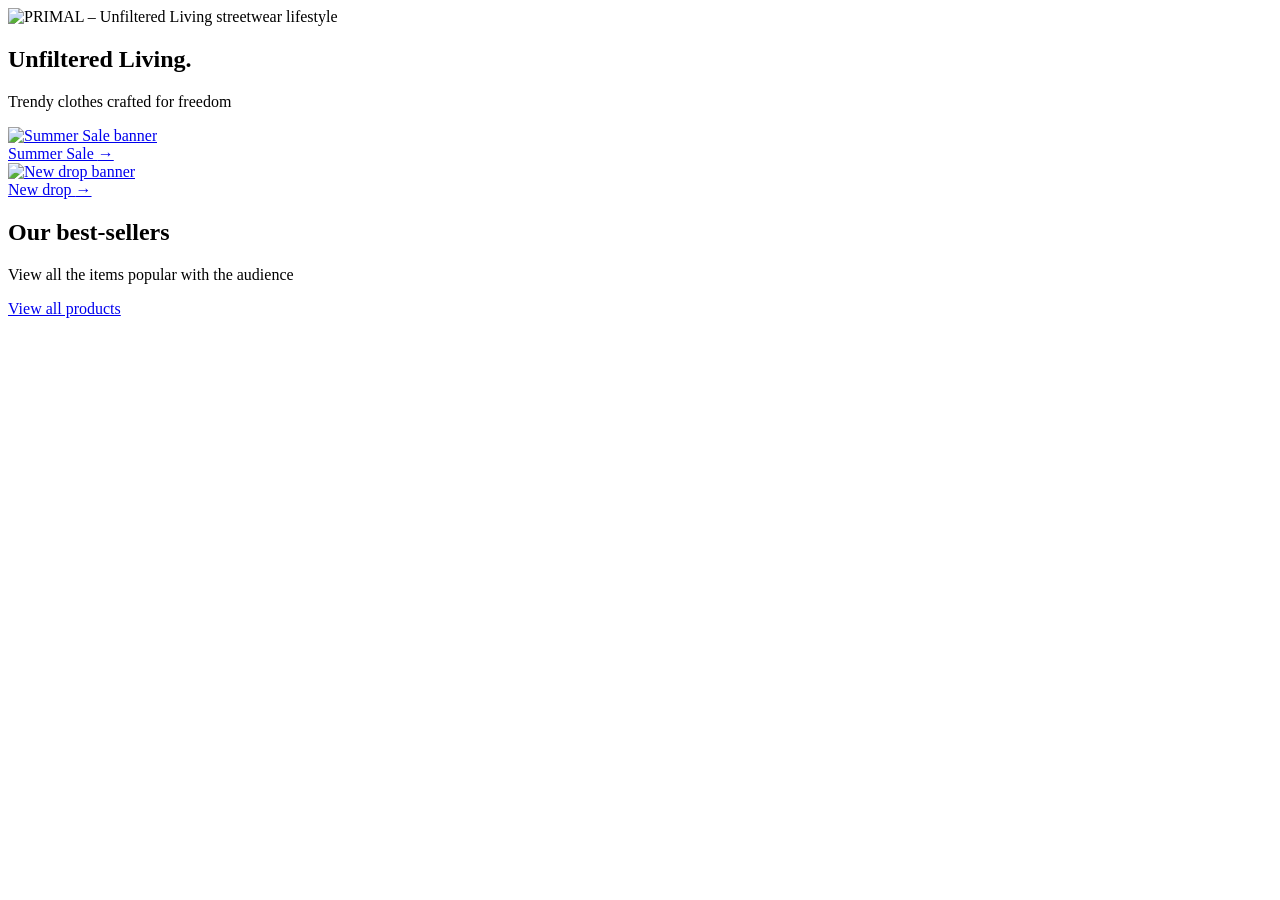
==== index.html @ 14a8c1c4 "si" ====
<!DOCTYPE html>
<html lang="nl">
<head>
  <meta charset="UTF-8">
  <meta name="viewport" content="width=device-width, initial-scale=1.0">
  <title>PRIMAL – Unfiltered Living</title>
  <meta name="description" content="PRIMAL streetwear – trendy clothes crafted for freedom.">
  <link rel="preconnect" href="https://fonts.googleapis.com">
  <link href="https://fonts.googleapis.com/css2?family=Barlow+Condensed:ital,wght@0,400;0,700;0,900;1,900&family=Barlow:wght@400;500;600;700&display=swap" rel="stylesheet">
  <link rel="stylesheet" href="style.css">
</head>
<body>
 
  <div id="navbar-placeholder"></div>
 
  <main>
 
    <section class="hero" aria-label="Hero banner">
 
      <div class="hero__main">
        <img
          src="https://images.unsplash.com/photo-1523398002811-999ca8dec234?w=900&q=80"
          alt="PRIMAL – Unfiltered Living streetwear lifestyle"
          loading="eager"
        >
        <div class="hero__main-text">
          <h1>Unfiltered Living.</h1>
          <p>Trendy clothes crafted for freedom</p>
        </div>
      </div>
 
      
      <div class="hero__banners">
    
        <a href="shop.html" class="hero__banner" aria-label="Summer Sale – view products">
          <img
            src="https://images.unsplash.com/photo-1515886657613-9f3515b0c78f?w=500&q=80"
            alt="Summer Sale banner"
            loading="eager"
          >
          <div class="hero__banner-label">
            Summer Sale
            <span class="arrow">→</span>
          </div>
        </a>
 
        <a href="shop.html" class="hero__banner" aria-label="New drop – view products">
          <img
            src="https://images.unsplash.com/photo-1552374196-1ab2a1c593e8?w=500&q=80"
            alt="New drop banner"
            loading="eager"
          >
          <div class="hero__banner-label">
            New drop
            <span class="arrow">→</span>
          </div>
        </a>
      </div>
 
    </section>

    <section class="best-sellers" aria-label="Best sellers">
      <div class="section-header">
        <div>
          <h2>Our best-sellers</h2>
          <p>View all the items popular with the audience</p>
        </div>
        <a href="shop.html" class="section-header__link">View all products</a>
      </div>
 
      <div class="product-grid" id="bestsellers-grid" aria-label="Best-seller products">
        
      </div>
    </section>
 
  </main>
 
  
  <div id="footer-placeholder"></div>
 
  
  <script src="script.js"></script>
  <script src="components.js"></script>
  <script>
  
    document.addEventListener('DOMContentLoaded', async () => {
      injectNavbar('home');
      injectFooter();
 
      updateNavAuth();
      updateCartBadge();
      initMobileMenu();

      const products = await loadAllProducts();
      const grid = document.getElementById('bestsellers-grid');
 
      const bestSellers = products.slice(0, 4);
      bestSellers.forEach(product => {
        grid.appendChild(createProductCard(product));
      });
    });
  </script>
 
</body>
</html>
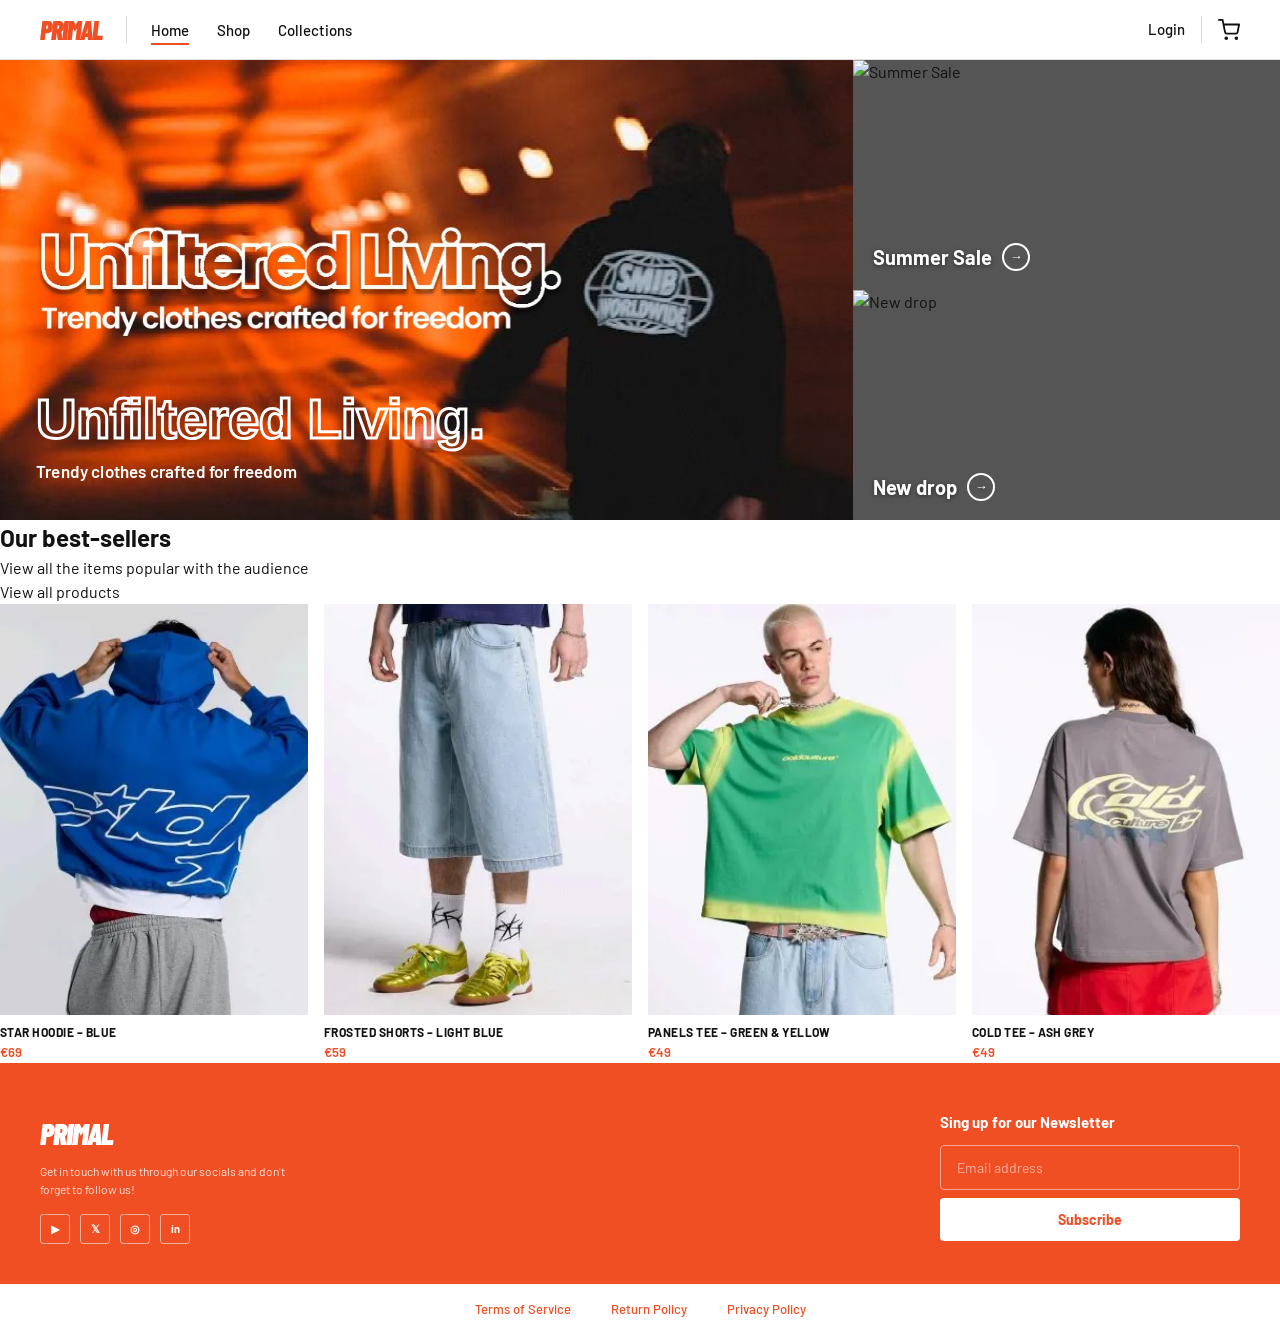
==== commit 63695d9b: "sisisisisisi" ====
--- a/index.html
+++ b/index.html
@@ -10,97 +10,127 @@
   <link rel="stylesheet" href="style.css">
 </head>
 <body>
- 
+
   <div id="navbar-placeholder"></div>
- 
+
   <main>
- 
-    <section class="hero" aria-label="Hero banner">
- 
-      <div class="hero__main">
+
+    <section class="hero" aria-label="Hero">
+
+      <div class="hero__left">
         <img
-          src="https://images.unsplash.com/photo-1523398002811-999ca8dec234?w=900&q=80"
-          alt="PRIMAL – Unfiltered Living streetwear lifestyle"
+          src="[data-uri]"
+          alt="PRIMAL – Unfiltered Living"
           loading="eager"
         >
-        <div class="hero__main-text">
+        <div class="hero__left-text">
           <h1>Unfiltered Living.</h1>
           <p>Trendy clothes crafted for freedom</p>
         </div>
       </div>
- 
-      
-      <div class="hero__banners">
-    
-        <a href="shop.html" class="hero__banner" aria-label="Summer Sale – view products">
+
+      <div class="hero__right">
+
+        <a href="shop.html" class="hero__banner" aria-label="Summer Sale">
           <img
             src="https://images.unsplash.com/photo-1515886657613-9f3515b0c78f?w=500&q=80"
-            alt="Summer Sale banner"
+            alt="Summer Sale"
             loading="eager"
           >
           <div class="hero__banner-label">
             Summer Sale
-            <span class="arrow">→</span>
+            <span class="banner-arrow">→</span>
           </div>
         </a>
- 
-        <a href="shop.html" class="hero__banner" aria-label="New drop – view products">
+
+        <a href="shop.html" class="hero__banner" aria-label="New drop">
           <img
             src="https://images.unsplash.com/photo-1552374196-1ab2a1c593e8?w=500&q=80"
-            alt="New drop banner"
+            alt="New drop"
             loading="eager"
           >
           <div class="hero__banner-label">
             New drop
-            <span class="arrow">→</span>
+            <span class="banner-arrow">→</span>
           </div>
         </a>
+
       </div>
- 
     </section>
 
-    <section class="best-sellers" aria-label="Best sellers">
+    <section class="best-sellers" aria-label="Best-sellers">
       <div class="section-header">
         <div>
           <h2>Our best-sellers</h2>
           <p>View all the items popular with the audience</p>
         </div>
-        <a href="shop.html" class="section-header__link">View all products</a>
+        <a href="shop.html" class="view-all-link">View all products</a>
       </div>
- 
-      <div class="product-grid" id="bestsellers-grid" aria-label="Best-seller products">
-        
+
+      <div class="product-grid" id="bestsellers-grid" aria-label="Best-seller producten">
       </div>
     </section>
- 
+
   </main>
- 
-  
+
   <div id="footer-placeholder"></div>
- 
-  
+
   <script src="script.js"></script>
   <script src="components.js"></script>
   <script>
-  
+    
     document.addEventListener('DOMContentLoaded', async () => {
       injectNavbar('home');
       injectFooter();
- 
+
       updateNavAuth();
       updateCartBadge();
+      setActiveNav();
       initMobileMenu();
 
-      const products = await loadAllProducts();
+      const fallbackBestSellers = [
+        {
+          id: 1,
+          name: "Star Hoodie",
+          color: "Blue",
+          price: 69,
+          image: "[data-uri]"
+        },
+        {
+          id: 2,
+          name: "Frosted Shorts",
+          color: "Light Blue",
+          price: 59,
+          image: "[data-uri]"
+        },
+        {
+          id: 3,
+          name: "Panels Tee",
+          color: "Green & Yellow",
+          price: 49,
+          image: "[data-uri]"
+        },
+        {
+          id: 4,
+          name: "Cold Tee",
+          color: "Ash Grey",
+          price: 49,
+          image: "[data-uri]"
+        }
+      ];
+
       const grid = document.getElementById('bestsellers-grid');
- 
-      const bestSellers = products.slice(0, 4);
-      bestSellers.forEach(product => {
-        grid.appendChild(createProductCard(product));
-      });
+      try {
+        const products = await loadAllProducts();
+        if (products.length > 0) {
+          products.slice(0, 4).forEach(p => grid.appendChild(createProductCard(p)));
+        } else {
+          fallbackBestSellers.forEach(p => grid.appendChild(createProductCard(p)));
+        }
+      } catch (e) {
+        fallbackBestSellers.forEach(p => grid.appendChild(createProductCard(p)));
+      }
     });
   </script>
- 
 </body>
-</html>
- +</html>
--- a/style.css
+++ b/style.css
@@ -0,0 +1,827 @@
+:root {
+  --red:        #f04e23;
+  --red-dark:   #d43d15;
+  --black:      #111111;
+  --white:      #ffffff;
+  --grey-bg:    #f5f5f5;
+  --grey-border:#e0e0e0;
+  --grey-text:  #666666;
+  --grey-dark:  #333333;
+  --font-head:  'Barlow Condensed', 'Arial Narrow', Arial, sans-serif;
+  --font-body:  'Barlow', Arial, sans-serif;
+  --ease:       0.2s ease;
+}
+
+/* Reset */
+*, *::before, *::after { box-sizing: border-box; margin: 0; padding: 0; }
+html { scroll-behavior: smooth; }
+body { font-family: var(--font-body); color: var(--black); background: var(--white); line-height: 1.5; }
+img { max-width: 100%; display: block; }
+a { color: inherit; text-decoration: none; }
+ul { list-style: none; }
+button { cursor: pointer; border: none; background: none; font-family: inherit; }
+input, textarea { font-family: inherit; }
+
+/* NAVBAR */
+.navbar {
+  display: flex;
+  align-items: center;
+  padding: 0 40px;
+  height: 60px;
+  background: var(--white);
+  border-bottom: 1px solid var(--grey-border);
+  position: sticky;
+  top: 0;
+  z-index: 200;
+}
+
+.navbar__logo-text {
+  font-family: var(--font-head);
+  font-size: 26px;
+  font-weight: 900;
+  font-style: italic;
+  color: var(--red);
+  letter-spacing: -1px;
+  text-transform: uppercase;
+}
+
+.navbar__div {
+  width: 1px;
+  height: 28px;
+  background: var(--grey-border);
+  margin: 0 24px;
+}
+
+.navbar__links {
+  display: flex;
+  gap: 28px;
+  flex: 1;
+}
+
+.navbar__links a {
+  font-size: 15px;
+  font-weight: 500;
+  color: var(--black);
+  padding-bottom: 4px;
+  border-bottom: 2px solid transparent;
+  transition: border-color var(--ease);
+}
+
+.navbar__links a.active,
+.navbar__links a:hover {
+  border-bottom-color: var(--red);
+}
+
+.navbar__right {
+  display: flex;
+  align-items: center;
+  gap: 16px;
+  margin-left: auto;
+}
+
+.nav-login-link {
+  font-size: 15px;
+  font-weight: 500;
+  color: var(--black);
+  transition: color var(--ease);
+}
+.nav-login-link:hover { color: var(--red); }
+.nav-login-link.active {
+  color: var(--red);
+  border-bottom: 2px solid var(--red);
+  padding-bottom: 2px;
+}
+
+.navbar__right-div {
+  width: 1px;
+  height: 28px;
+  background: var(--grey-border);
+}
+
+.nav-cart-btn {
+  position: relative;
+  display: flex;
+  align-items: center;
+  color: var(--black);
+  transition: color var(--ease);
+}
+.nav-cart-btn:hover { color: var(--red); }
+
+.cart-badge {
+  position: absolute;
+  top: -7px;
+  right: -9px;
+  background: var(--red);
+  color: var(--white);
+  font-size: 10px;
+  font-weight: 700;
+  width: 18px;
+  height: 18px;
+  border-radius: 50%;
+  display: none;
+  align-items: center;
+  justify-content: center;
+}
+
+.nav-add-btn {
+  display: none;
+  align-items: center;
+  color: var(--red);
+  transition: opacity var(--ease);
+}
+.nav-add-btn:hover { opacity: 0.75; }
+
+.nav-hamburger {
+  display: none;
+  flex-direction: column;
+  gap: 5px;
+  margin-left: auto;
+  padding: 4px;
+}
+.nav-hamburger span {
+  display: block;
+  width: 22px;
+  height: 2px;
+  background: var(--black);
+  border-radius: 2px;
+}
+
+.navbar__mobile {
+  display: none;
+  position: absolute;
+  top: 60px;
+  left: 0; right: 0;
+  background: var(--white);
+  border-bottom: 1px solid var(--grey-border);
+  padding: 16px 24px;
+  z-index: 199;
+}
+.navbar__mobile.open { display: block; }
+.navbar__mobile a {
+  display: block;
+  padding: 10px 0;
+  font-size: 15px;
+  font-weight: 500;
+  border-bottom: 1px solid var(--grey-border);
+}
+.navbar__mobile a:last-child { border-bottom: none; }
+
+/* HOME */
+.hero {
+  display: grid;
+  grid-template-columns: 2fr 1fr;
+  height: 460px;
+}
+
+.hero__left {
+  position: relative;
+  overflow: hidden;
+  background: #1e1e1e;
+}
+.hero__left img {
+  width: 100%; height: 100%;
+  object-fit: cover;
+  opacity: 1;
+}
+.hero__left-text {
+  position: absolute;
+  bottom: 36px;
+  left: 36px;
+  right: 36px;
+}
+.hero__left-text h1 {
+  font-family: 'Barlow', Arial, sans-serif;
+  font-size: 56px;
+  font-weight: 900;
+  font-style: normal;
+  text-transform: none;
+  line-height: 1.05;
+  letter-spacing: -0.5px;
+  color: transparent;
+  -webkit-text-stroke: 3px var(--white);
+  paint-order: stroke fill;
+}
+.hero__left-text p {
+  font-family: 'Barlow', Arial, sans-serif;
+  font-size: 17px;
+  color: var(--white);
+  margin-top: 10px;
+  font-weight: 600;
+  letter-spacing: 0.01em;
+}
+
+.hero__right {
+  display: flex;
+  flex-direction: column;
+}
+
+.hero__banner {
+  flex: 1;
+  position: relative;
+  overflow: hidden;
+  background: #555;
+  display: block;
+}
+.hero__banner img {
+  width: 100%; height: 100%;
+  object-fit: cover;
+  transition: transform 0.35s ease;
+}
+.hero__banner:hover img { transform: scale(1.05); }
+
+.hero__banner-label {
+  position: absolute;
+  bottom: 18px;
+  left: 20px;
+  display: flex;
+  align-items: center;
+  gap: 10px;
+  color: var(--white);
+  font-size: 20px;
+  font-weight: 700;
+  text-shadow: 0 1px 4px rgba(0,0,0,0.5);
+}
+.banner-arrow {
+  width: 28px; height: 28px;
+  border: 2px solid var(--white);
+  border-radius: 50%;
+  display: flex; align-items: center; justify-content: center;
+  font-size: 13px;
+}
+
+/* PRODUCT GRID */
+.product-grid {
+  display: grid;
+  grid-template-columns: repeat(4, 1fr);
+  gap: 16px;
+}
+
+.product-card { cursor: pointer; }
+
+.product-card__img {
+  aspect-ratio: 3 / 4;
+  overflow: hidden;
+  background: var(--grey-bg);
+  margin-bottom: 10px;
+}
+.product-card__img img {
+  width: 100%; height: 100%;
+  object-fit: cover;
+  transition: transform 0.35s ease;
+}
+.product-card:hover .product-card__img img { transform: scale(1.04); }
+
+.product-card__name {
+  font-size: 12px;
+  font-weight: 700;
+  text-transform: uppercase;
+  letter-spacing: 0.04em;
+  margin-bottom: 3px;
+  color: var(--black);
+  line-height: 1.3;
+}
+
+.product-card__price {
+  font-size: 13px;
+  color: var(--red);
+  font-weight: 600;
+}
+
+/* FOOTER */
+footer {
+  background: var(--red);
+  color: var(--white);
+  padding: 48px 40px 0;
+}
+
+.footer__top {
+  display: flex;
+  justify-content: space-between;
+  align-items: flex-start;
+  gap: 40px;
+  flex-wrap: wrap;
+  padding-bottom: 40px;
+}
+
+.footer__logo {
+  font-family: var(--font-head);
+  font-size: 30px;
+  font-weight: 900;
+  font-style: italic;
+  color: var(--white);
+  text-transform: uppercase;
+  letter-spacing: -1px;
+  display: block;
+  margin-bottom: 6px;
+}
+.footer__tagline {
+  font-size: 12px;
+  opacity: 0.85;
+  margin-bottom: 16px;
+  max-width: 260px;
+}
+
+.footer__socials {
+  display: flex;
+  gap: 10px;
+}
+.social-icon {
+  width: 30px; height: 30px;
+  border: 1.5px solid rgba(255,255,255,0.55);
+  border-radius: 3px;
+  display: flex; align-items: center; justify-content: center;
+  color: var(--white);
+  font-size: 11px;
+  font-weight: 700;
+  transition: border-color var(--ease), background var(--ease);
+  text-decoration: none;
+}
+.social-icon:hover { border-color: var(--white); background: rgba(255,255,255,0.15); }
+
+.footer__newsletter h3 {
+  font-size: 15px;
+  font-weight: 700;
+  margin-bottom: 12px;
+}
+.footer__newsletter input {
+  display: block;
+  width: 300px;
+  padding: 13px 16px;
+  border: 1.5px solid rgba(255,255,255,0.5);
+  border-radius: 4px;
+  background: transparent;
+  color: var(--white);
+  font-size: 14px;
+  margin-bottom: 8px;
+  outline: none;
+  transition: border-color var(--ease);
+}
+.footer__newsletter input::placeholder { color: rgba(255,255,255,0.55); }
+.footer__newsletter input:focus { border-color: var(--white); }
+.footer__newsletter button {
+  display: block;
+  width: 300px;
+  padding: 13px;
+  background: var(--white);
+  color: var(--red);
+  font-weight: 700;
+  font-size: 14px;
+  border-radius: 4px;
+  transition: opacity var(--ease);
+}
+.footer__newsletter button:hover { opacity: 0.9; }
+
+.footer__bottom {
+  background: var(--white);
+  display: flex;
+  justify-content: center;
+  gap: 40px;
+  padding: 16px 40px;
+  margin: 0 -40px;
+}
+.footer__bottom a {
+  font-size: 13px;
+  color: var(--red);
+  font-weight: 500;
+  transition: opacity var(--ease);
+}
+.footer__bottom a:hover { opacity: 0.7; }
+
+/* SHOP PAGE */
+.shop-banner {
+  position: relative;
+  height: 200px;
+  overflow: hidden;
+  background: #1e1e1e;
+}
+.shop-banner img { width: 100%; height: 100%; object-fit: cover; opacity: 0.65; }
+.shop-banner__text {
+  position: absolute;
+  bottom: 28px;
+  left: 40px;
+}
+.shop-banner__text h1 {
+  font-family: var(--font-head);
+  font-size: 46px;
+  font-weight: 900;
+  font-style: italic;
+  color: var(--white);
+  text-transform: uppercase;
+}
+
+.shop-bar {
+  display: flex;
+  justify-content: space-between;
+  align-items: center;
+  padding: 24px 40px 16px;
+}
+.shop-bar__count {
+  font-family: var(--font-head);
+  font-size: 22px;
+  font-weight: 700;
+}
+.shop-bar__sort { display: flex; gap: 8px; }
+
+.sort-btn {
+  display: flex;
+  align-items: center;
+  gap: 6px;
+  padding: 8px 14px;
+  border: 1.5px solid var(--red);
+  border-radius: 4px;
+  font-size: 12px;
+  font-weight: 600;
+  color: var(--grey-dark);
+  background: var(--white);
+  transition: background var(--ease), color var(--ease);
+}
+.sort-btn:hover, .sort-btn.active { background: var(--red); color: var(--white); }
+
+.shop-grid-wrap { padding: 0 40px 64px; }
+
+/* PRODUCT DETAIL PAGE */
+.detail-wrap {
+  display: grid;
+  grid-template-columns: 110px 1fr 1fr;
+  gap: 28px;
+  padding: 40px;
+  max-width: 1100px;
+  margin: 0 auto;
+}
+
+.detail-thumbs {
+  display: flex;
+  flex-direction: column;
+  gap: 10px;
+}
+.thumb {
+  width: 100px; height: 100px;
+  overflow: hidden;
+  background: var(--grey-bg);
+  border: 2px solid transparent;
+  cursor: pointer;
+  transition: border-color var(--ease);
+}
+.thumb img { width: 100%; height: 100%; object-fit: cover; }
+.thumb:hover, .thumb.active { border-color: var(--red); }
+
+.detail-main-img { height: 530px; overflow: hidden; background: var(--grey-bg); }
+.detail-main-img img { width: 100%; height: 100%; object-fit: cover; }
+
+.detail-info h1 {
+  font-family: var(--font-head);
+  font-size: 26px;
+  font-weight: 900;
+  text-transform: uppercase;
+  letter-spacing: 0.02em;
+  margin-bottom: 10px;
+}
+.detail-info .desc {
+  font-size: 14px;
+  color: var(--grey-text);
+  line-height: 1.65;
+  margin-bottom: 22px;
+}
+.detail-price {
+  font-family: var(--font-head);
+  font-size: 50px;
+  font-weight: 900;
+  color: var(--red);
+  margin-bottom: 24px;
+  line-height: 1;
+}
+.size-title {
+  font-size: 14px;
+  font-weight: 700;
+  text-transform: uppercase;
+  letter-spacing: 0.05em;
+  margin-bottom: 10px;
+}
+.size-row {
+  display: flex;
+  gap: 8px;
+  flex-wrap: wrap;
+  margin-bottom: 28px;
+}
+.size-btn {
+  width: 52px; height: 52px;
+  border: 1.5px solid var(--grey-border);
+  border-radius: 4px;
+  font-size: 14px;
+  font-weight: 600;
+  color: var(--grey-dark);
+  background: var(--white);
+  transition: all var(--ease);
+}
+.size-btn:hover, .size-btn.selected {
+  background: var(--red);
+  border-color: var(--red);
+  color: var(--white);
+}
+
+.btn-cart {
+  width: 100%;
+  padding: 18px;
+  background: var(--red);
+  color: var(--white);
+  font-size: 15px;
+  font-weight: 700;
+  text-transform: uppercase;
+  letter-spacing: 0.1em;
+  border-radius: 4px;
+  display: flex;
+  align-items: center;
+  justify-content: center;
+  gap: 10px;
+  transition: background var(--ease);
+}
+.btn-cart:hover { background: var(--red-dark); }
+
+/* CART PAGE */
+.cart-wrap {
+  display: grid;
+  grid-template-columns: 1fr 300px;
+  gap: 48px;
+  padding: 40px;
+  max-width: 1100px;
+  margin: 0 auto;
+}
+.cart-heading {
+  font-family: var(--font-head);
+  font-size: 42px;
+  font-weight: 900;
+  font-style: italic;
+  color: var(--red);
+  text-transform: uppercase;
+  grid-column: 1 / -1;
+}
+.cart-head {
+  display: grid;
+  grid-template-columns: 1fr 80px 100px 40px;
+  padding-bottom: 10px;
+  border-bottom: 1px solid var(--grey-border);
+  font-size: 13px;
+  color: var(--grey-text);
+  font-weight: 600;
+  text-transform: uppercase;
+  letter-spacing: 0.04em;
+  gap: 12px;
+}
+.cart-row {
+  display: grid;
+  grid-template-columns: 90px 1fr 80px 100px 40px;
+  align-items: center;
+  gap: 16px;
+  padding: 18px 0;
+  border-bottom: 1px solid var(--grey-bg);
+}
+.cart-row__img { width: 90px; height: 90px; overflow: hidden; background: var(--grey-bg); }
+.cart-row__img img { width: 100%; height: 100%; object-fit: cover; }
+.cart-row__name { font-size: 13px; font-weight: 700; text-transform: uppercase; letter-spacing: 0.04em; margin-bottom: 3px; }
+.cart-row__size { font-size: 12px; color: var(--grey-text); }
+.cart-row__qty { font-size: 15px; font-weight: 500; text-align: center; }
+.cart-row__sub { font-size: 15px; font-weight: 600; }
+.cart-row__rm { font-size: 20px; color: var(--grey-text); transition: color var(--ease); text-align: center; cursor: pointer; background: none; border: none; }
+.cart-row__rm:hover { color: var(--red); }
+
+.cart-empty { padding: 60px 0; color: var(--grey-text); font-size: 15px; }
+.cart-empty a { color: var(--red); text-decoration: underline; font-weight: 600; }
+
+.btn-continue {
+  display: inline-flex;
+  align-items: center;
+  gap: 8px;
+  padding: 10px 20px;
+  border: 1.5px solid var(--grey-border);
+  border-radius: 4px;
+  font-size: 13px;
+  font-weight: 600;
+  color: var(--grey-dark);
+  margin-top: 24px;
+  transition: border-color var(--ease), color var(--ease);
+}
+.btn-continue:hover { border-color: var(--red); color: var(--red); }
+
+.cart-summary {
+  border: 1px solid var(--grey-border);
+  border-radius: 4px;
+  padding: 24px;
+  align-self: start;
+  grid-row: 2;
+}
+.cart-summary h2 {
+  font-family: var(--font-head);
+  font-size: 26px;
+  font-weight: 900;
+  font-style: italic;
+  color: var(--red);
+  text-transform: uppercase;
+  padding-bottom: 14px;
+  border-bottom: 1px solid var(--grey-border);
+  margin-bottom: 16px;
+}
+.sum-row {
+  display: flex;
+  justify-content: space-between;
+  font-size: 14px;
+  color: var(--grey-dark);
+  margin-bottom: 10px;
+}
+.sum-row--total {
+  font-size: 15px;
+  font-weight: 700;
+  color: var(--black);
+  margin-top: 16px;
+  padding-top: 16px;
+  border-top: 1px solid var(--grey-border);
+}
+.btn-checkout {
+  width: 100%;
+  padding: 15px;
+  background: var(--red);
+  color: var(--white);
+  font-size: 14px;
+  font-weight: 700;
+  text-transform: uppercase;
+  letter-spacing: 0.08em;
+  border-radius: 4px;
+  margin-top: 18px;
+  transition: background var(--ease);
+}
+.btn-checkout:hover { background: var(--red-dark); }
+
+/* AUTH PAGES */
+.auth-page {
+  min-height: calc(100vh - 60px - 280px);
+  display: flex;
+  align-items: center;
+  justify-content: center;
+  padding: 60px 20px;
+}
+.auth-box { width: 100%; max-width: 600px; text-align: center; }
+.auth-box h1 {
+  font-family: var(--font-head);
+  font-size: 48px;
+  font-weight: 900;
+  font-style: italic;
+  color: var(--red);
+  text-transform: uppercase;
+  margin-bottom: 6px;
+}
+.auth-box > p { font-size: 14px; color: var(--grey-text); margin-bottom: 28px; }
+.auth-input {
+  display: block;
+  width: 100%;
+  padding: 16px;
+  border: 1.5px solid var(--grey-border);
+  border-radius: 4px;
+  font-size: 15px;
+  margin-bottom: 12px;
+  outline: none;
+  transition: border-color var(--ease);
+  text-align: left;
+  color: var(--black);
+}
+.auth-input:focus { border-color: var(--red); }
+.auth-err { display: none; color: var(--red); font-size: 13px; text-align: left; margin: -6px 0 10px; }
+.auth-err.show { display: block; }
+.btn-auth {
+  display: block;
+  width: 100%;
+  padding: 16px;
+  background: var(--red);
+  color: var(--white);
+  font-size: 14px;
+  font-weight: 700;
+  text-transform: uppercase;
+  letter-spacing: 0.12em;
+  border-radius: 4px;
+  margin-bottom: 16px;
+  transition: background var(--ease);
+}
+.btn-auth:hover { background: var(--red-dark); }
+.auth-switch { font-size: 14px; color: var(--grey-text); }
+.auth-switch a { color: var(--red); font-weight: 600; text-decoration: underline; }
+
+/* ADD PRODUCT PAGE */
+.addprod-page {
+  padding: 56px 40px 80px;
+  display: flex;
+  justify-content: center;
+}
+.addprod-box { width: 100%; max-width: 600px; }
+.addprod-box h1 {
+  font-family: var(--font-head);
+  font-size: 48px;
+  font-weight: 900;
+  font-style: italic;
+  color: var(--red);
+  text-transform: uppercase;
+  margin-bottom: 32px;
+}
+.form-group { margin-bottom: 18px; }
+.form-label { display: block; font-size: 13px; font-weight: 600; color: var(--grey-dark); margin-bottom: 7px; }
+.form-input {
+  width: 100%;
+  padding: 15px 16px;
+  border: 1.5px solid var(--grey-border);
+  border-radius: 4px;
+  font-size: 15px;
+  outline: none;
+  transition: border-color var(--ease);
+  color: var(--black);
+}
+.form-input:focus { border-color: var(--red); }
+textarea.form-input { resize: vertical; min-height: 140px; }
+.img-upload-label {
+  display: flex;
+  align-items: center;
+  gap: 10px;
+  width: 100%;
+  padding: 15px 16px;
+  border: 1.5px solid var(--grey-border);
+  border-radius: 4px;
+  font-size: 15px;
+  color: var(--grey-text);
+  cursor: pointer;
+  transition: border-color var(--ease);
+}
+.img-upload-label:hover { border-color: var(--red); color: var(--red); }
+#file-input { display: none; }
+.img-url-input { margin-top: 10px; }
+#img-preview {
+  width: 100px; height: 100px;
+  object-fit: cover;
+  border: 1.5px solid var(--grey-border);
+  border-radius: 4px;
+  margin-top: 10px;
+  display: none;
+}
+.btn-addprod {
+  width: 100%;
+  padding: 16px;
+  background: var(--red);
+  color: var(--white);
+  font-size: 14px;
+  font-weight: 700;
+  text-transform: uppercase;
+  letter-spacing: 0.12em;
+  border-radius: 4px;
+  margin-top: 8px;
+  transition: background var(--ease);
+}
+.btn-addprod:hover { background: var(--red-dark); }
+.form-err { display: none; color: var(--red); font-size: 13px; margin-bottom: 10px; }
+.form-err.show { display: block; }
+.form-ok { display: none; color: green; font-size: 13px; margin-top: 12px; font-weight: 600; }
+.form-ok.show { display: block; }
+
+/* TOAST */
+.toast {
+  position: fixed;
+  bottom: 28px; right: 28px;
+  background: var(--black);
+  color: var(--white);
+  padding: 13px 22px;
+  border-radius: 4px;
+  font-size: 14px;
+  font-weight: 600;
+  opacity: 0;
+  transform: translateY(8px);
+  transition: opacity 0.25s ease, transform 0.25s ease;
+  z-index: 999;
+  pointer-events: none;
+}
+.toast.show { opacity: 1; transform: translateY(0); }
+
+/* RESPONSIVE */
+@media (max-width: 960px) {
+  .hero { grid-template-columns: 1fr; height: auto; }
+  .hero__left { height: 300px; }
+  .hero__right { flex-direction: row; height: 180px; }
+  .product-grid { grid-template-columns: repeat(2, 1fr); }
+  .detail-wrap { grid-template-columns: 1fr; padding: 20px; }
+  .detail-thumbs { flex-direction: row; }
+  .thumb { width: 72px; height: 72px; }
+  .detail-main-img { height: 360px; }
+  .cart-wrap { grid-template-columns: 1fr; padding: 20px; }
+  .cart-summary { grid-row: auto; }
+  .shop-bar, .shop-grid-wrap { padding-left: 20px; padding-right: 20px; }
+  .best-sellers { padding: 36px 20px 48px; }
+}
+
+@media (max-width: 600px) {
+  .navbar { padding: 0 16px; }
+  .navbar__links, .navbar__div { display: none; }
+  .nav-hamburger { display: flex; }
+  .product-grid { grid-template-columns: repeat(2, 1fr); gap: 10px; }
+  .hero__left-text h1 { font-size: 34px; }
+  .hero__right { height: 150px; }
+  footer { padding: 36px 20px 0; }
+  .footer__bottom { margin: 0 -20px; padding: 16px 20px; }
+  .footer__newsletter input, .footer__newsletter button { width: 100%; }
+  .footer__top { flex-direction: column; gap: 28px; }
+  .cart-head { display: none; }
+  .cart-row { grid-template-columns: 70px 1fr auto auto; }
+  .addprod-page { padding: 36px 20px 60px; }
+}
